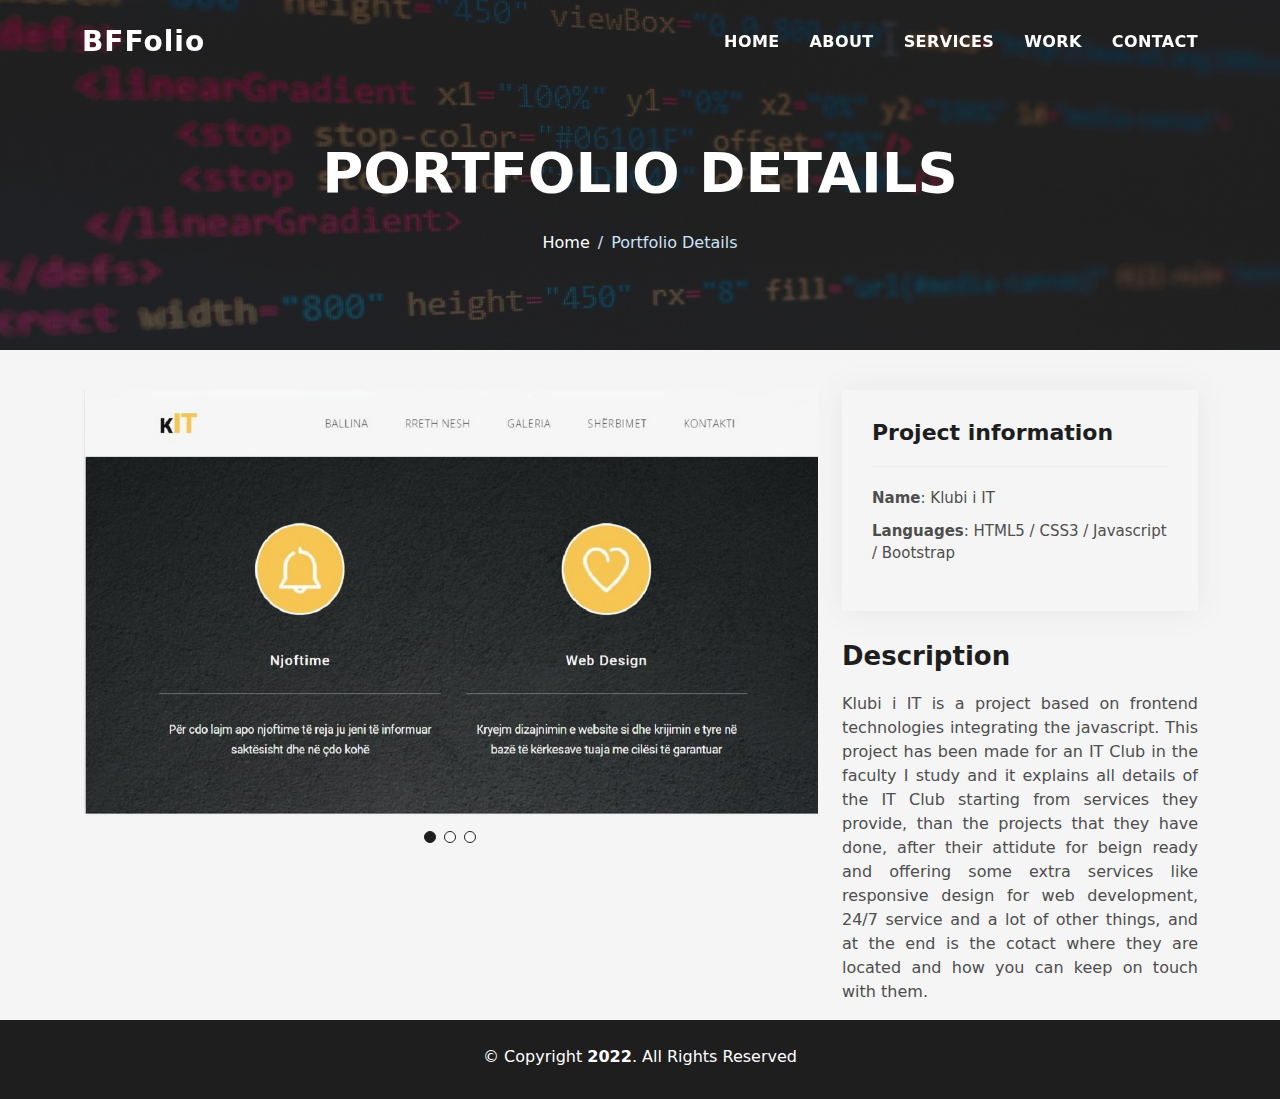
==== portfolio-details.html @ ea26d756 "Portfolio" ====
<!DOCTYPE html>
<html lang="en">

<head>
  <meta charset="utf-8">
  <meta content="width=device-width, initial-scale=1.0" name="viewport">

  <title>Portfolio - Portfolio Details</title>
  <meta content="" name="description">
  <meta content="" name="keywords">


  <!-- Vendor CSS Files -->
  <link href="assets/vendor/bootstrap/css/bootstrap.min.css" rel="stylesheet">
  <link href="assets/vendor/bootstrap-icons/bootstrap-icons.css" rel="stylesheet">
  <link href="assets/vendor/glightbox/css/glightbox.min.css" rel="stylesheet">
  <link href="assets/vendor/swiper/swiper-bundle.min.css" rel="stylesheet">

  <!-- Template Main CSS File -->
  <link href="assets/css/style.css" rel="stylesheet">

</head>

<body>

  <!-- ======= Header ======= -->
  <header id="header" class="fixed-top">
    <div class="container d-flex align-items-center justify-content-between">

      <h1 class="logo"><a href="index.html">BFFolio</a></h1>

      <nav id="navbar" class="navbar">
        <ul>
          <li><a class="nav-link scrollto " href="index.html">Home</a></li>
          <li><a class="nav-link scrollto" href="index.html">About</a></li>
          <li><a class="nav-link scrollto" href="index.html">Services</a></li>
          <li><a class="nav-link scrollto " href="index.html">Work</a></li>
          <li><a class="nav-link scrollto" href="index.html">Contact</a></li>
        </ul>
        <i class="bi bi-list mobile-nav-toggle"></i>
      </nav><!-- .navbar -->

    </div>
  </header><!-- End Header -->

  <div class="hero hero-single route bg-image" style="background-image: url(assets/img/cover.jpg)">
    <div class="overlay-mf"></div>
    <div class="hero-content display-table">
      <div class="table-cell">
        <div class="container">
          <h2 class="hero-title mb-4">Portfolio Details</h2>
          <ol class="breadcrumb d-flex justify-content-center">
            <li class="breadcrumb-item">
              <a href="index.html">Home</a>
            </li>
            <li class="breadcrumb-item active">Portfolio Details</li>
          </ol>
        </div>
      </div>
    </div>
  </div>

  <main id="main">

    <!-- ======= Portfolio Details Section ======= -->
    <section id="portfolio-details" class="portfolio-details">
      <div class="container">

        <div class="row gy-4">

          <div class="col-lg-8">
            <div class="portfolio-details-slider swiper">
              <div class="swiper-wrapper align-items-center">

                <div class="swiper-slide">
                  <img src="assets/img/KIT/KIT-1.jpg" alt="">
                </div>

                <div class="swiper-slide">
                  <img src="assets/img/KIT/KIT-2.jpg" alt="">
                </div>

                <div class="swiper-slide">
                  <img src="assets/img/KIT/KIT-3.jpg" alt="">
                </div>

              </div>
              <div class="swiper-pagination"></div>
            </div>
          </div>

          <div class="col-lg-4">
            <div class="portfolio-info">
              <h3>Project information</h3>
              <ul>
                <li><strong>Name</strong>: Klubi i IT</li>
                <li><strong>Languages</strong>: HTML5 / CSS3 / Javascript / Bootstrap</li>
              </ul>
            </div>
            <div class="portfolio-description">
              <h2>Description</h2>
              <p style="text-align: justify;">
                Klubi i IT is a project based on frontend technologies integrating the javascript.
                This project has been made for an IT Club in the faculty I study and it explains all details of the IT Club starting from 
                services they provide, than the projects that they have done, after their attidute for beign ready and offering some extra services like responsive design for web development, 24/7 service and a lot of
                other things, and at the end is the cotact where they are located and how you can keep on touch with them.
               
              </p>
            </div>
          </div>

        </div>

      </div>
    </section><!-- End Portfolio Details Section -->

  </main><!-- End #main -->

  <!-- ======= Footer ======= -->
  <footer>
    <div class="container">
      <div class="row">
        <div class="col-sm-12">
          <div class="copyright-box">
            <p class="copyright">&copy; Copyright <strong>2022</strong>. All Rights Reserved</p>
          </div>
        </div>
      </div>
    </div>
  </footer><!-- End  Footer -->

  <div id="preloader"></div>
  <a href="#" class="back-to-top d-flex align-items-center justify-content-center"><i class="bi bi-arrow-up-short"></i></a>

  <!-- Vendor JS Files -->
  <script src="assets/vendor/purecounter/purecounter.js"></script>
  <script src="assets/vendor/bootstrap/js/bootstrap.bundle.min.js"></script>
  <script src="assets/vendor/glightbox/js/glightbox.min.js"></script>
  <script src="assets/vendor/swiper/swiper-bundle.min.js"></script>
  <script src="assets/vendor/typed.js/typed.min.js"></script>

  <!-- Template Main JS File -->
  <script src="assets/js/main.js"></script>

</body>

</html>
---- assets/css/style.css ----
/**
* Template Name: DevFolio - v4.7.1
* Template URL: https://bootstrapmade.com/devfolio-bootstrap-portfolio-html-template/
* Author: BootstrapMade.com
* License: https://bootstrapmade.com/license/
*/

/*--------------------------------------------------------------
# General
--------------------------------------------------------------*/
body {
  background-color: #f5f5f5;
  color: #4e4e4e;
}

h1,
h2,
h3,
h4,
h5,
h6 {
  color: #1e1e1e;
}

a {
  color: #1e1e1e;
  text-decoration: none;
  transition: all 0.5s ease-in-out;
}
a:hover {
  color: #1e1e1e;
  text-decoration: none;
  transition: all 0.5s ease-in-out;
}

.p-r {
  position: relative;
}

.color-a {
  text-decoration: none;
  color: #1e1e1e;
}

.color-d {
  color: #f5f5f5;
}

.color-text-a {
  text-decoration: none;
  color: #4e4e4e;
}

.box-shadow, .card-blog, .work-box, .service-box, .paralax-mf {
  box-shadow: 0 13px 8px -10px rgba(0, 0, 0, 0.1);
}

.box-shadow-a, .button:hover {
  text-decoration: none;
  box-shadow: 0 0 0 4px #cde1f8;
}

.display-5 {
  font-size: 2.5rem;
  font-weight: 300;
  line-height: 1.1;
}

.display-6 {
  font-size: 2rem;
  font-weight: 300;
  line-height: 1.1;
}

.avatar {
  width: 32px;
  height: 32px;
  margin-right: 4px;
  overflow: hidden;
}

.bg-image {
  background-repeat: no-repeat;
  background-attachment: fixed;
  background-size: cover;
  background-position: center center;
}
@media (max-width: 1024px) {
  .bg-image {
    background-attachment: scroll;
  }
}

.overlay-mf {
  background-color: #1e1e1e;
}

.overlay-mf {
  position: absolute;
  top: 0;
  left: 0px;
  padding: 0;
  height: 100%;
  width: 100%;
  opacity: 0.7;
}

.paralax-mf {
  position: relative;
  padding: 8rem 0;
}

.display-table {
  width: 100%;
  height: 100%;
  display: table;
}

.table-cell {
  display: table-cell;
  vertical-align: middle;
}

/*--/ Sections /--*/
.sect-4 {
  padding: 4rem 0;
}

.sect-pt4 {
  padding-top: 4rem;
}

.sect-mt4 {
  margin-top: 4rem;
}

/*--/ Title s /--*/
.title-s {
  font-weight: 600;
  color: #1e1e1e;
  font-size: 1.1rem;
}

/*--/ Title A /--*/
.title-box {
  margin-bottom: 4rem;
}

.title-a {
  text-decoration: none;
  font-size: 3rem;
  font-weight: bold;
  text-transform: uppercase;
}

.subtitle-a {
  text-decoration: none;
  color: #4e4e4e;
}

.line-mf {
  width: 40px;
  height: 5px;
  background-color: #1e1e1e;
  margin: 0 auto;
}

/*--/ Title Left /--*/
.title-box-2 {
  margin-bottom: 3rem;
}

.title-left {
  font-size: 2rem;
  position: relative;
}
.title-left:before {
  content: "";
  position: absolute;
  height: 3px;
  background-color: #1e1e1e;
  width: 100px;
  bottom: -12px;
}

/*------/ Box /------*/
.box-pl2 {
  padding-left: 2rem;
}

.box-shadow-full {
  padding: 3rem 1.25rem;
  position: relative;
  background-color: #fff;
  margin-bottom: 3rem;
  z-index: 2;
  box-shadow: 0 1px 1px 0 rgba(0, 0, 0, 0.06), 0 2px 5px 0 rgba(0, 0, 0, 0.2);
}
@media (min-width: 768px) {
  .box-shadow-full {
    padding: 3rem;
  }
}

/*------/ Socials /------*/
.socials {
  padding: 1.5rem 0;
}
.socials ul li {
  display: inline-block;
}
.socials .ico-circle {
  height: 40px;
  width: 40px;
  font-size: 1.2rem;
  border-radius: 50%;
  line-height: 1.6;
  margin: 0 15px 0 0;
  box-shadow: 0 0 0 3px #1e1e1e;
  transition: all 500ms ease;
}
.socials .ico-circle:hover {
  background-color: #1e1e1e;
  color: #fff;
  box-shadow: 0 0 0 3px #cde1f8;
  transition: all 500ms ease;
}

/*------/ Ul resect /------*/
.ul-resect, .widget-tags ul, .widget-sidebar .list-sidebar, .box-comments .list-comments, .blog-wrapper .post-meta ul, .list-ico, .socials ul {
  list-style: none;
  padding-left: 0;
  margin-bottom: 0;
}

.list-ico {
  line-height: 2;
}
.list-ico span {
  color: #1e1e1e;
  margin-right: 10px;
}

/*------/ Ico Circle /------*/
.ico-circle {
  height: 100px;
  width: 100px;
  font-size: 2rem;
  border-radius: 50%;
  line-height: 1.55;
  margin: 0 auto;
  text-align: center;
  box-shadow: 0 0 0 10px #1e1e1e;
  display: block;
}

/*------/ Owl Carousel /------*/
.owl-theme .owl-dots {
  text-align: center;
  margin-top: 18px;
}
.owl-theme .owl-dots .owl-dot {
  display: inline-block;
}
.owl-theme .owl-dots .owl-dot span {
  width: 18px;
  height: 7px;
  margin: 5px 5px;
  background: #cde1f8;
  border: 0px solid #cde1f8;
  display: block;
  transition: all 0.6s ease-in-out;
  cursor: pointer;
}
.owl-theme .owl-dots .owl-dot:hover span {
  background-color: #cde1f8;
}
.owl-theme .owl-dots .owl-dot.active span {
  background-color: #1B1B1B;
  width: 25px;
}

/*--/ Scrolltop s /--*/
.scrolltop-mf {
  position: relative;
  display: none;
}
.scrolltop-mf span {
  z-index: 999;
  position: fixed;
  width: 42px;
  height: 42px;
  background-color: #1e1e1e;
  opacity: 0.7;
  font-size: 1.6rem;
  line-height: 1.5;
  text-align: center;
  color: #fff;
  top: auto;
  left: auto;
  right: 30px;
  bottom: 50px;
  cursor: pointer;
  border-radius: 50%;
}

/*--------------------------------------------------------------
# Back to top button
--------------------------------------------------------------*/
.back-to-top {
  position: fixed;
  visibility: hidden;
  opacity: 0;
  right: 15px;
  bottom: 15px;
  z-index: 996;
  background: #1e1e1e;
  width: 40px;
  height: 40px;
  border-radius: 50px;
  transition: all 0.4s;
}
.back-to-top i {
  font-size: 28px;
  color: #fff;
  line-height: 0;
}
.back-to-top:hover {
  background: #1e1e1e;
  color: #fff;
}
.back-to-top.active {
  visibility: visible;
  opacity: 1;
}

/*------/ Prelaoder /------*/
#preloader {
  position: fixed;
  top: 0;
  left: 0;
  right: 0;
  bottom: 0;
  z-index: 9999;
  overflow: hidden;
  background: #fff;
}

#preloader:before {
  content: "";
  position: fixed;
  top: calc(50% - 30px);
  left: calc(50% - 30px);
  border: 6px solid #f2f2f2;
  border-top: 6px solid #1e1e1e;
  border-radius: 50%;
  width: 60px;
  height: 60px;
  -webkit-animation: animate-preloader 1s linear infinite;
  animation: animate-preloader 1s linear infinite;
}

@-webkit-keyframes animate-preloader {
  0% {
    transform: rotate(0deg);
  }
  100% {
    transform: rotate(360deg);
  }
}

@keyframes animate-preloader {
  0% {
    transform: rotate(0deg);
  }
  100% {
    transform: rotate(360deg);
  }
}
/*------/ Button /------*/
.button {
  display: inline-block;
  padding: 0.3rem 0.6rem;
  text-align: center;
  vertical-align: middle;
  -webkit-user-select: none;
  -moz-user-select: none;
  user-select: none;
  font-size: 1rem;
  border-radius: 0.3rem;
  border: 1px solid transparent;
  transition: all 500ms ease;
  cursor: pointer;
}
.button:focus {
  outline: 0;
}
.button:hover {
  background-color: #0062d3;
  color: #fff;
  transition: all 500ms ease;
}

.button-a {
  text-decoration: none;
  background-color: #1e1e1e;
  color: #fff;
  border-color: #cde1f8;
}

.button-big {
  padding: 0.9rem 2.3rem;
  font-size: 1.2rem;
}

.button-rouded {
  border-radius: 5rem;
}

.btn-lg {
  padding: 0.5rem 1rem;
  font-size: 1.25rem;
  line-height: 1.5;
  border-radius: 0.3rem;
}

/*--------------------------------------------------------------
# Header
--------------------------------------------------------------*/
#header {
  transition: all 0.5s;
  z-index: 997;
  padding: 20px 0;
}
#header .logo {
  font-size: 28px;
  margin: 0;
  padding: 0;
  font-weight: 600;
  letter-spacing: 1px;
}
#header .logo a {
  color: #fff;
}
#header .logo img {
  max-height: 40px;
}
#header.header-scrolled {
  background: rgba(0, 0, 0, 0.9);
  padding: 12px 0;
}

/*--------------------------------------------------------------
# Navigation Menu
--------------------------------------------------------------*/
/**
* Desktop Navigation 
*/
.navbar {
  padding: 0;
}
.navbar ul {
  margin: 0;
  padding: 0;
  display: flex;
  list-style: none;
  align-items: center;
}
.navbar li {
  position: relative;
}
.navbar > ul > li {
  white-space: nowrap;
  padding: 10px 0 10px 30px;
}
.navbar a, .navbar a:focus {
  display: flex;
  align-items: center;
  justify-content: space-between;
  color: #fff;
  font-size: 16px;
  font-weight: 600;
  padding: 0;
  white-space: nowrap;
  transition: 0.3s;
  letter-spacing: 0.4px;
  position: relative;
  text-transform: uppercase;
}
.navbar a i, .navbar a:focus i {
  font-size: 12px;
  line-height: 0;
  margin-left: 5px;
}
.navbar > ul > li > a:before {
  content: "";
  position: absolute;
  width: 100%;
  height: 2px;
  bottom: -6px;
  left: 0;
  width: 0;
  background-color: #fff;
  visibility: hidden;
  transition: all 0.3s ease-in-out 0s;
}
.navbar a:hover:before, .navbar li:hover > a:before, .navbar .active:before {
  visibility: visible;
  width: 80%;
}
.navbar a:hover, .navbar .active, .navbar .active:focus, .navbar li:hover > a {
  color: #fff;
}
.navbar .dropdown ul {
  display: block;
  position: absolute;
  left: 30px;
  top: calc(100% + 30px);
  margin: 0;
  padding: 10px 0;
  z-index: 99;
  opacity: 0;
  visibility: hidden;
  background: #fff;
  box-shadow: 0px 0px 30px rgba(127, 137, 161, 0.25);
  transition: 0.3s;
}
.navbar .dropdown ul li {
  min-width: 200px;
}
.navbar .dropdown ul a {
  padding: 10px 20px;
  font-size: 14px;
  text-transform: none;
  color: #4e4e4e;
}
.navbar .dropdown ul a i {
  font-size: 12px;
}
.navbar .dropdown ul a:hover, .navbar .dropdown ul .active:hover, .navbar .dropdown ul li:hover > a {
  color: #1e1e1e;
}
.navbar .dropdown:hover > ul {
  opacity: 1;
  top: 100%;
  visibility: visible;
}
.navbar .dropdown .dropdown ul {
  top: 0;
  left: calc(100% - 30px);
  visibility: hidden;
}
.navbar .dropdown .dropdown:hover > ul {
  opacity: 1;
  top: 0;
  left: 100%;
  visibility: visible;
}
@media (max-width: 1366px) {
  .navbar .dropdown .dropdown ul {
    left: -90%;
  }
  .navbar .dropdown .dropdown:hover > ul {
    left: -100%;
  }
}

/**
* Mobile Navigation 
*/
.mobile-nav-toggle {
  color: #fff;
  font-size: 28px;
  cursor: pointer;
  display: none;
  line-height: 0;
  transition: 0.5s;
}

@media (max-width: 991px) {
  .mobile-nav-toggle {
    display: block;
  }

  .navbar ul {
    display: none;
  }
}
.navbar-mobile {
  position: fixed;
  overflow: hidden;
  top: 0;
  right: 0;
  left: 0;
  bottom: 0;
  background: rgba(78, 78, 78, 0.9);
  transition: 0.3s;
  z-index: 999;
}
.navbar-mobile .mobile-nav-toggle {
  position: absolute;
  top: 15px;
  right: 15px;
}
.navbar-mobile ul {
  display: block;
  position: absolute;
  top: 55px;
  right: 15px;
  bottom: 15px;
  left: 15px;
  padding: 10px 0;
  background-color: #fff;
  overflow-y: auto;
  transition: 0.3s;
}
.navbar-mobile > ul > li {
  padding: 0;
}
.navbar-mobile a:hover:before, .navbar-mobile li:hover > a:before, .navbar-mobile .active:before {
  visibility: hidden;
}
.navbar-mobile a, .navbar-mobile a:focus {
  padding: 10px 20px;
  font-size: 15px;
  color: #4e4e4e;
}
.navbar-mobile a:hover, .navbar-mobile .active, .navbar-mobile li:hover > a {
  color: #1e1e1e;
}
.navbar-mobile .getstarted, .navbar-mobile .getstarted:focus {
  margin: 15px;
}
.navbar-mobile .dropdown ul {
  position: static;
  display: none;
  margin: 10px 20px;
  padding: 10px 0;
  z-index: 99;
  opacity: 1;
  visibility: visible;
  background: #fff;
  box-shadow: 0px 0px 30px rgba(127, 137, 161, 0.25);
}
.navbar-mobile .dropdown ul li {
  min-width: 200px;
}
.navbar-mobile .dropdown ul a {
  padding: 10px 20px;
}
.navbar-mobile .dropdown ul a i {
  font-size: 12px;
}
.navbar-mobile .dropdown ul a:hover, .navbar-mobile .dropdown ul .active:hover, .navbar-mobile .dropdown ul li:hover > a {
  color: #1e1e1e;
}
.navbar-mobile .dropdown > .dropdown-active {
  display: block;
}

/*--------------------------------------------------------------
# Hero Section
--------------------------------------------------------------*/
.hero {
  height: 100vh;
  position: relative;
  color: #fff;
}
.hero .hero-content {
  text-align: center;
  position: absolute;
}
.hero .overlay-itro {
  background-color: rgba(0, 0, 0, 0.6);
  position: absolute;
  top: 0;
  left: 0px;
  padding: 0;
  height: 100%;
  width: 100%;
  opacity: 0.9;
}
.hero .hero-title {
  color: #fff;
  font-weight: 600;
  font-size: 3rem;
}
@media (min-width: 768px) {
  .hero .hero-title {
    font-size: 4.5rem;
  }
}
.hero .hero-subtitle {
  font-size: 1.5rem;
  font-weight: 600;
}
@media (min-width: 768px) {
  .hero .hero-subtitle {
    font-size: 2.5rem;
  }
}
.hero .text-slider-items {
  display: none;
}

.hero-single {
  height: 350px;
}
.hero-single .hero-content {
  margin-top: 30px;
}
.hero-single .hero-title {
  text-transform: uppercase;
  font-size: 3rem;
}
@media (min-width: 768px) {
  .hero-single .hero-title {
    font-size: 3.5rem;
  }
}
.hero-single .breadcrumb {
  background-color: transparent;
  color: #1e1e1e;
}
.hero-single .breadcrumb .breadcrumb-item:before {
  color: #cde1f8;
}
.hero-single .breadcrumb .breadcrumb-item.active {
  color: #cde1f8;
}
.hero-single .breadcrumb a {
  color: #fff;
}

/*--------------------------------------------------------------
# About
--------------------------------------------------------------*/
.about-mf .box-shadow-full {
  padding-top: 4rem;
  padding-bottom: 4rem;
}
.about-mf .about-img {
  margin-bottom: 2rem;
}
.about-mf .about-img img {
  margin-left: 10px;
}
@media (min-width: 767px) {
  .about-mf .box-pl2 {
    margin-top: 3rem;
    padding-left: 0rem;
  }
}

.skill-mf span {
  color: #4e4e4e;
}
.skill-mf .progress {
  background-color: #cde1f8;
  margin: 0.5rem 0 1.2rem 0;
  border-radius: 0;
  height: 0.7rem;
}
.skill-mf .progress .progress-bar {
  height: 0.7rem;
  background-color: #1e1e1e;
}

/*--------------------------------------------------------------
# Services
--------------------------------------------------------------*/
.service-box {
  background-color: #fff;
  padding: 2.5rem 1.3rem;
  border-radius: 1rem;
  margin-bottom: 3rem;
  text-align: center;
}
.service-box:hover .ico-circle {
  transition: all 500ms ease;
  color: #fff;
  background-color: #1e1e1e;
  box-shadow: 0 0 0 10px #cde1f8;
}
.service-box .service-ico {
  margin-bottom: 1rem;
  color: #1e1e1e;
}
.service-box .ico-circle {
  transition: all 500ms ease;
  display: inline-flex;
  align-items: center;
  justify-content: center;
}
.service-box .ico-circle i {
  line-height: 0;
  font-size: 40px;
}
.service-box .s-title {
  font-size: 1.4rem;
  text-transform: uppercase;
  text-align: center;
  padding: 0.4rem 0;
}
.service-box .s-description {
  color: #4e4e4e;
}


/*--------------------------------------------------------------
# Portfolio
--------------------------------------------------------------*/
.work-box {
  margin-bottom: 3rem;
  -webkit-backface-visibility: hidden;
  backface-visibility: hidden;
  background-color: #fff;
}
.work-box:hover img {
  transform: scale(1.3);
}

.work-img {
  display: block;
  overflow: hidden;
}
.work-img img {
  transition: all 1s;
}

.work-content {
  padding: 2rem 3% 1rem 4%;
}
.work-content .w-more {
  color: #4e4e4e;
  font-size: 0.8rem;
}
.work-content .w-more .w-ctegory {
  color: #1e1e1e;
}
.work-content .w-like {
  font-size: 2.5rem;
  color: #1e1e1e;
  float: right;
}
.work-content .w-like a {
  color: #1e1e1e;
}
.work-content .w-like .num-like {
  font-size: 0.7rem;
}

.w-title {
  font-size: 1.2rem;
}

/*--------------------------------------------------------------
# Portfolio Details
--------------------------------------------------------------*/
.portfolio-details {
  padding-top: 40px;
}
.portfolio-details .portfolio-details-slider img {
  width: 100%;
}
.portfolio-details .portfolio-details-slider .swiper-pagination {
  margin-top: 20px;
  position: relative;
}
.portfolio-details .portfolio-details-slider .swiper-pagination .swiper-pagination-bullet {
  width: 12px;
  height: 12px;
  background-color: #fff;
  opacity: 1;
  border: 1px solid #1e1e1e;
}
.portfolio-details .portfolio-details-slider .swiper-pagination .swiper-pagination-bullet-active {
  background-color: #1e1e1e;
}
.portfolio-details .portfolio-info {
  padding: 30px;
  box-shadow: 0px 0 30px rgba(78, 78, 78, 0.08);
}
.portfolio-details .portfolio-info h3 {
  font-size: 22px;
  font-weight: 700;
  margin-bottom: 20px;
  padding-bottom: 20px;
  border-bottom: 1px solid #eee;
}
.portfolio-details .portfolio-info ul {
  list-style: none;
  padding: 0;
  font-size: 15px;
}
.portfolio-details .portfolio-info ul li + li {
  margin-top: 10px;
}
.portfolio-details .portfolio-description {
  padding-top: 30px;
}
.portfolio-details .portfolio-description h2 {
  font-size: 26px;
  font-weight: 700;
  margin-bottom: 20px;
}
.portfolio-details .portfolio-description p {
  padding: 0;
}


/*--------------------------------------------------------------
# Contact
--------------------------------------------------------------*/
.footer-paralax {
  padding: 4rem 0 0 0;
}

.contact-mf {
  margin-top: 4rem;
}
@media (min-width: 767px) {
  .contact-mf .box-pl2 {
    margin-top: 3rem;
    padding-left: 0rem;
  }
}


@-webkit-keyframes animate-loading {
  0% {
    transform: rotate(0deg);
  }
  100% {
    transform: rotate(360deg);
  }
}

@keyframes animate-loading {
  0% {
    transform: rotate(0deg);
  }
  100% {
    transform: rotate(360deg);
  }
}

/*--------------------------------------------------------------
# Footer
--------------------------------------------------------------*/
footer {
  text-align: center;
  color: #fff;
  padding: 25px 0;
  background: #1e1e1e;
}
footer .copyright {
  margin-bottom: 0.3rem;
}
footer .credits {
  margin-bottom: 0;
}
footer .credits a {
  color: #fff;
}
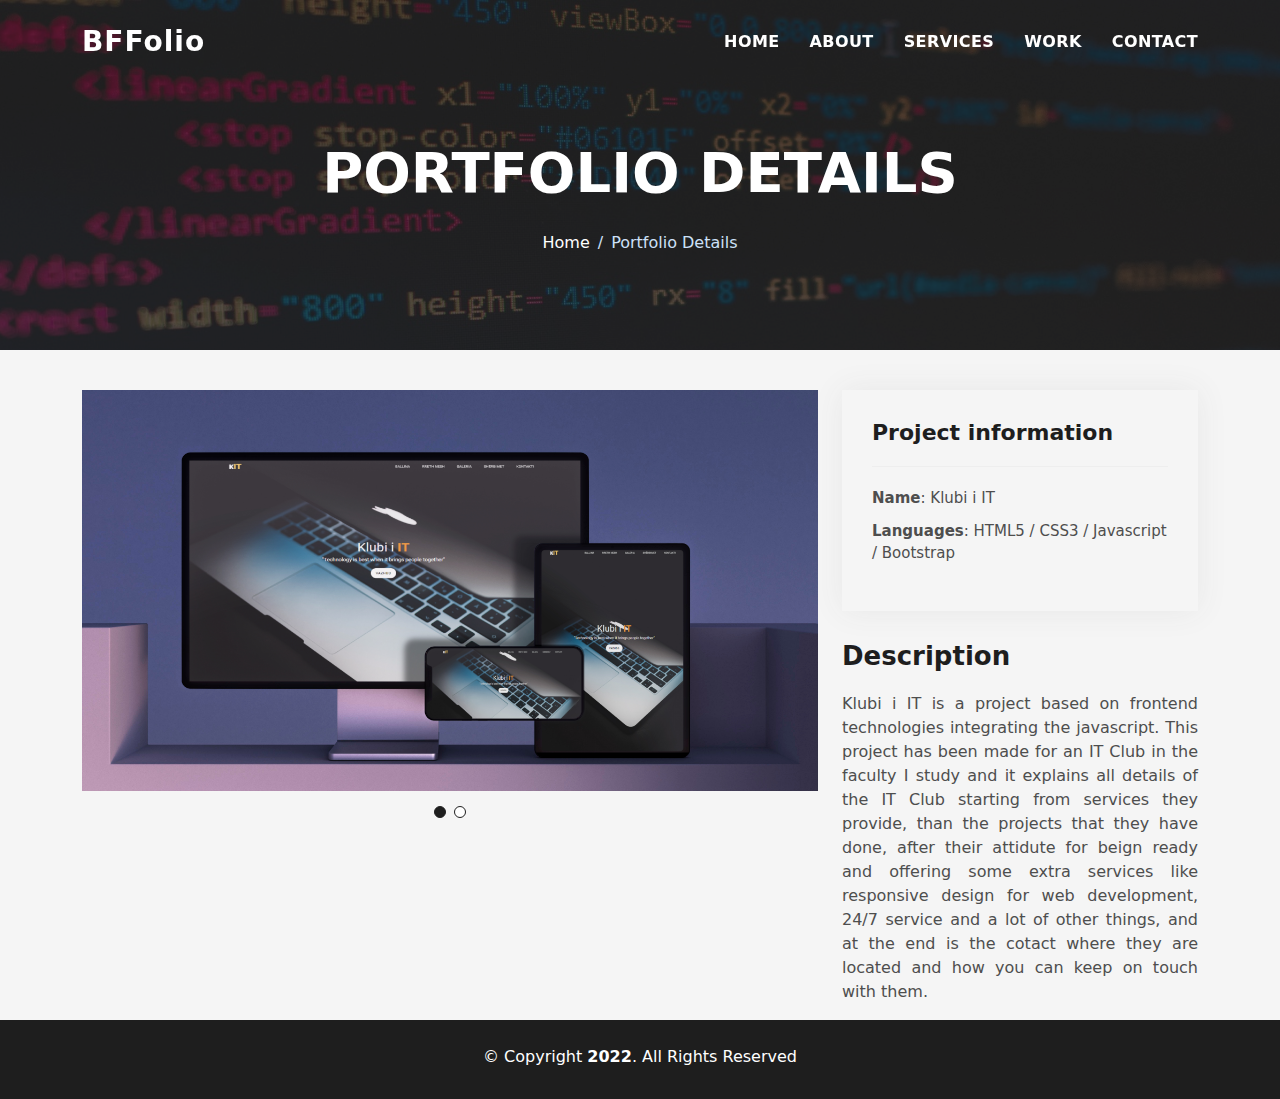
==== commit db6f98e8: "new updates" ====
--- a/portfolio-details.html
+++ b/portfolio-details.html
@@ -79,11 +79,6 @@
                 <div class="swiper-slide">
                   <img src="assets/img/KIT/KIT-2.jpg" alt="">
                 </div>
-
-                <div class="swiper-slide">
-                  <img src="assets/img/KIT/KIT-3.jpg" alt="">
-                </div>
-
               </div>
               <div class="swiper-pagination"></div>
             </div>
